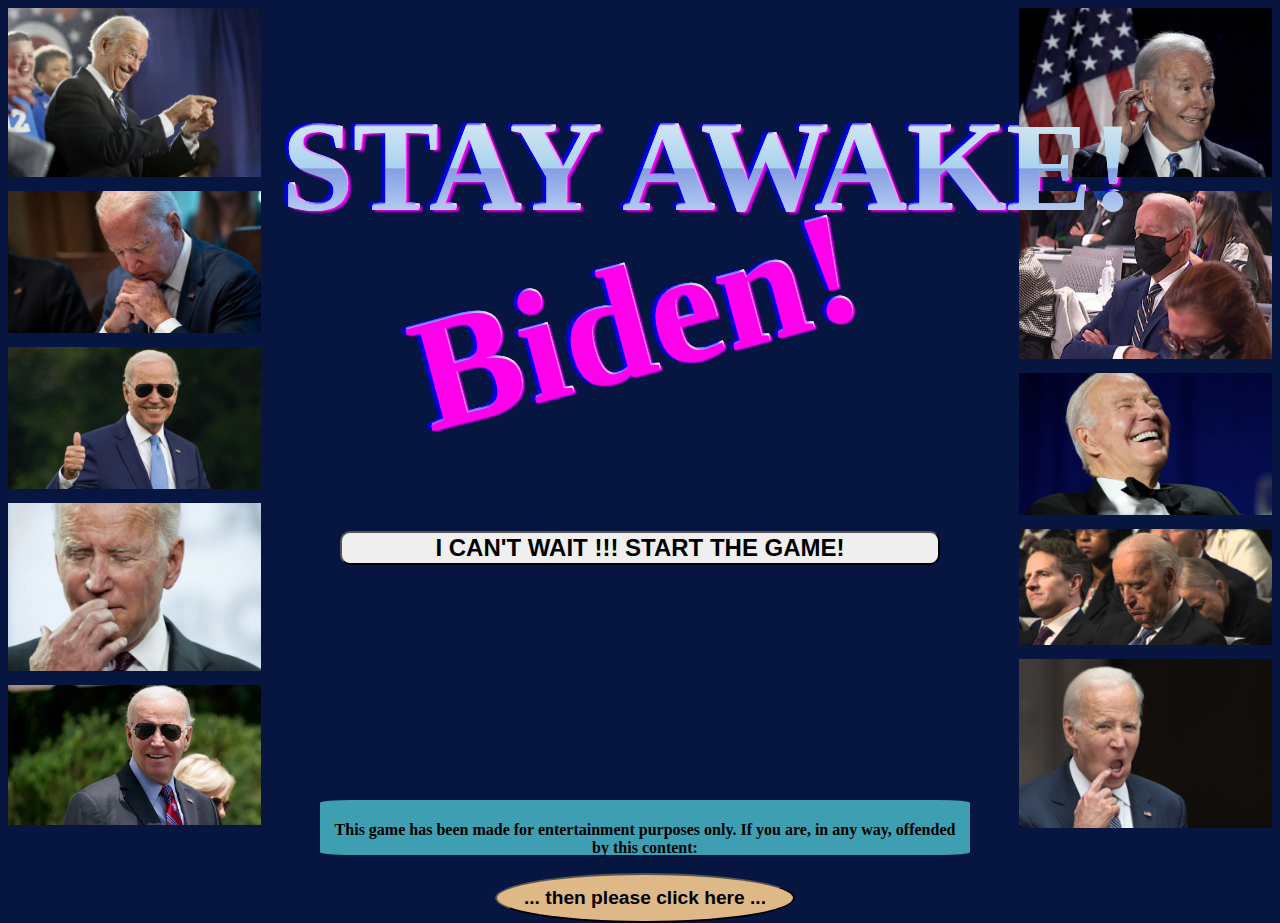
==== index.html @ 8b81fee4 "My second commit" ====
<!DOCTYPE html>
<html lang="en">

<head>
    <meta charset="UTF-8">
    <meta name="viewport" content="width=device-width, initial-scale=1.0">
    <title>testpage biden</title>
    <link rel="stylesheet" href="styles/style.css">
</head>

<body>

    <div class="startScreenContainer">
        <div class="leftColumn">
            <div><img src="img/bidendiv10.jpeg" alt="Joe Biden"></div>
            <div><img src="img/bidendiv11.webp" alt="Joe Biden"></div>
            <div><img src="img/bidendiv12.jpeg" alt="Joe Biden"></div>
            <div><img src="img/bidendiv13.webp" alt="Joe Biden"></div>
            <div><img src="img/bidendiv14.png" alt="Joe Biden"></div>
        </div>

        <div class="centerColumn">
            <div class="wrapper">
                <h1 data-text="Stay Awake!">Stay Awake!</h1>
                <h2 data-text="Biden!">Biden!</h2>
            </div>

            <div class="centerColumn">
                <div class="wrapper">
                    <h1 data-text="Stay Awake!">Stay Awake!</h1>
                    <h2 data-text="Biden!">Biden!</h2>
                </div>

                <div class="button-container">
                    <button class="startBtn">I CAN'T WAIT !!! START THE GAME!</button>
                </div>

                <div class="disclaimer">
                    <p>This game has been made for entertainment purposes only. If you are, in any way, offended by this
                        content:</p>
                    <button id="playMovieBtn">... then please click here ...</button>
                </div>
            </div>

        </div>


        <div class="rightColumn">
            <div><img src="img/bidendiv15.webp" alt="Joe Biden"></div>
            <div><img src="img/bidendiv16.png" alt="Joe Biden"></div>
            <div><img src="img/bidendiv17.webp" alt="Joe Biden"></div>
            <div><img src="img/bidendiv18.png" alt="Joe Biden"></div>
            <div><img src="img/bidendiv19.jpeg" alt="Joe Biden"></div>
        </div>
    </div>
    <audio autoplay="" loop="" src="audio/United States of America National Anthem (Instrumental).mp3"></audio>
    <script src="/testingbiden.js"></script>
</body>

</html>
---- styles/style.css ----
.startScreenContainer {
    display: flex;
    justify-content: space-between;
    align-items: stretch;
    /* Ensures columns stretch to the same height */
    flex-wrap: wrap;
    /* Allows columns to wrap to the next line if necessary */
}

.leftColumn {
    width: 20%;
    display: flex;
    flex-direction: column;
}

.leftColumn img {
    width: 100%;
    margin-bottom: 10px;
}

.centerColumn {
    width: 60%;
}


.rightColumn {
    width: 20%;
    display: flex;
    flex-direction: column;
}

.rightColumn img {
    width: 100%;
    margin-bottom: 10px;
}

body {
    background-color: #061641;
}

h1 {
    background: linear-gradient(to bottom, #ebf1f6 0%, #abd3ee 50%, #859ee2 51%, #d5ebfb 100%);
    /* W3C, IE10+, FF16+, Chrome26+, Opera12+, Safari7+ */
    filter: progid:DXImageTransform.Microsoft.gradient(startColorstr='#ebf1f6', endColorstr='#d5ebfb', GradientType=0);
    /* IE6-9 */
    -webkit-background-clip: text;
    background-clip: text;
    -webkit-text-fill-color: transparent;
    font-size: 8em;
    transition: font-size 1s;
    position: absolute;
    text-transform: uppercase;
    left: 22%;

    &:after {
        background: none;
        content: attr(data-text);
        left: 0;
        position: absolute;
        text-shadow: 1px -1px 0 rgba(255, 255, 255, 0.5),
            3px 1px 3px rgba(255, 0, 255, 0.85),
            -3px -2px 3px rgba(0, 0, 255, 0.85),
            1px -2px 0 rgba(255, 255, 255, 0.8);
        z-index: -3;
    }
}

h2 {
    text-shadow: 1px -1px 0 rgba(255, 255, 255, 0.5),
        2px 1px 2px rgba(255, 0, 255, 0.85),
        -3px -2px 3px rgba(0, 0, 255, 0.85),
        1px -2px 0 rgba(255, 255, 255, 0.8);
    color: rgb(255, 0, 234);
    font-size: 10em;
    transform: rotateZ(-15deg);
    position: absolute;
    align-content: end;
    font-family: 'Courgette', cursive;
    transition: font-size 1s;
    margin-top: 1.5em;
    margin-bottom: 20px;
    padding-left: 150px;
}

.disclaimer {
    background-color: aquamarine;
    text-align: center;
    font-weight: bold;
}

.wrapper {
    display: flex;
    flex-direction: column;
}

.startBtn {
    width: 100%;
    font-size: x-large;
    font-weight: bold;
    border-radius: 10px;

}


.button-container {
    position: absolute;
    left: 25%;
    right: 25%;
    bottom: 35%;
    text-align: center;
    padding: 20px;
    align-items: center;
}

.startBtn:hover {
    background-color: rgb(35, 213, 35);
    color: rgb(201, 68, 20);
}

.disclaimer {
    position: absolute;
    height: 5%;
    left: 25%;
    right: 25%;
    bottom: 5%;
    text-align: center;
    padding: 5px;
    background-color: rgb(63, 159, 178);
    font-weight: bold;
    border-radius: 5%;
    width: 50%;

}

#playMovieBtn {
    font-weight: bold;
    width: 300px;
    height: 50px;
    background-color: burlywood;
    font-size: larger;
    border-radius: 50%;
}
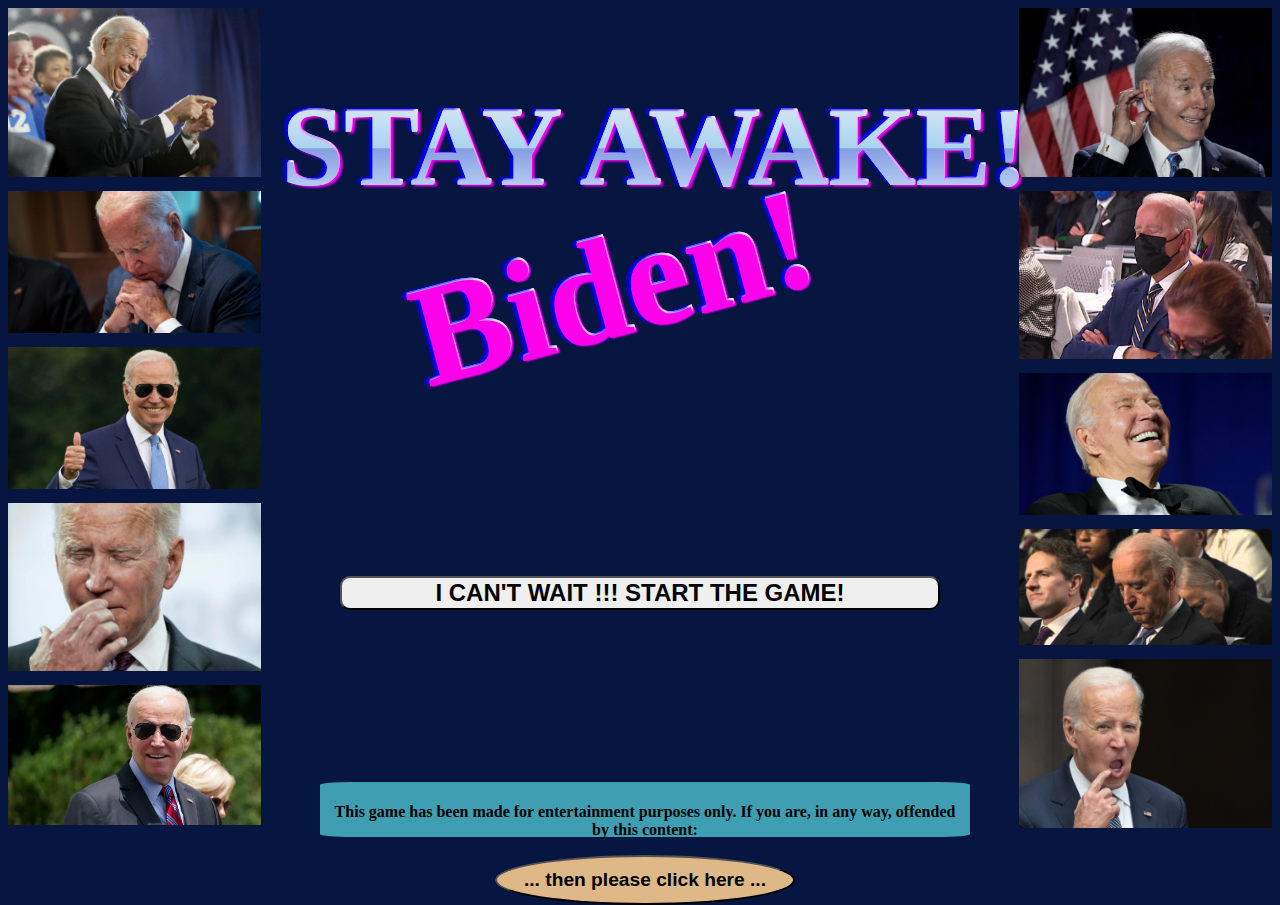
==== commit 6e609937: "before the html merge" ====
--- a/index.html
+++ b/index.html
@@ -53,7 +53,7 @@
             <div><img src="img/bidendiv19.jpeg" alt="Joe Biden"></div>
         </div>
     </div>
-    <audio autoplay="" loop="" src="audio/United States of America National Anthem (Instrumental).mp3"></audio>
+    <audio autoplay="" loop="" src="audio/Jos Game 93BPM.wav"></audio>
     <script src="/testingbiden.js"></script>
 </body>
 
--- a/styles/style.css
+++ b/styles/style.css
@@ -46,7 +46,7 @@
     -webkit-background-clip: text;
     background-clip: text;
     -webkit-text-fill-color: transparent;
-    font-size: 8em;
+    font-size: 7em;
     transition: font-size 1s;
     position: absolute;
     text-transform: uppercase;
@@ -71,7 +71,7 @@
         -3px -2px 3px rgba(0, 0, 255, 0.85),
         1px -2px 0 rgba(255, 255, 255, 0.8);
     color: rgb(255, 0, 234);
-    font-size: 10em;
+    font-size: 9em;
     transform: rotateZ(-15deg);
     position: absolute;
     align-content: end;
@@ -106,7 +106,7 @@
     position: absolute;
     left: 25%;
     right: 25%;
-    bottom: 35%;
+    bottom: 30%;
     text-align: center;
     padding: 20px;
     align-items: center;
@@ -122,7 +122,7 @@
     height: 5%;
     left: 25%;
     right: 25%;
-    bottom: 5%;
+    bottom: 7%;
     text-align: center;
     padding: 5px;
     background-color: rgb(63, 159, 178);
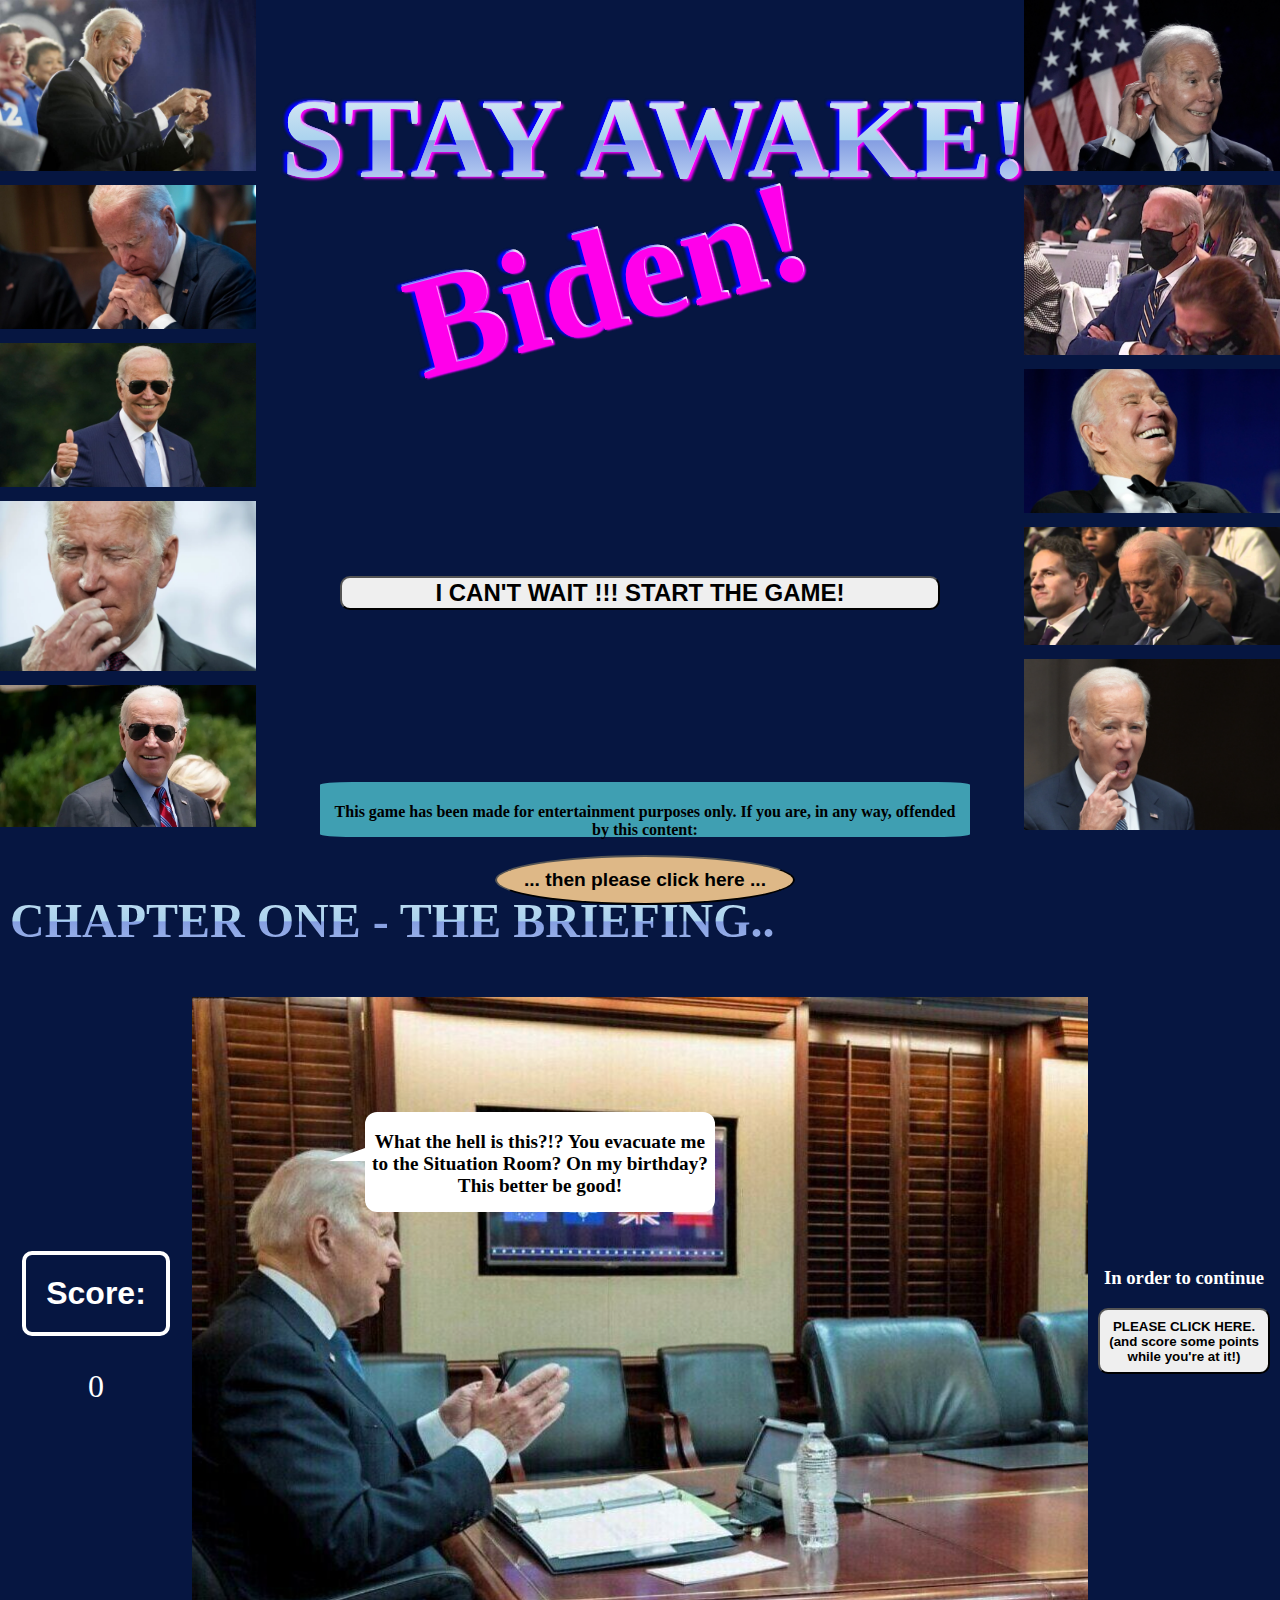
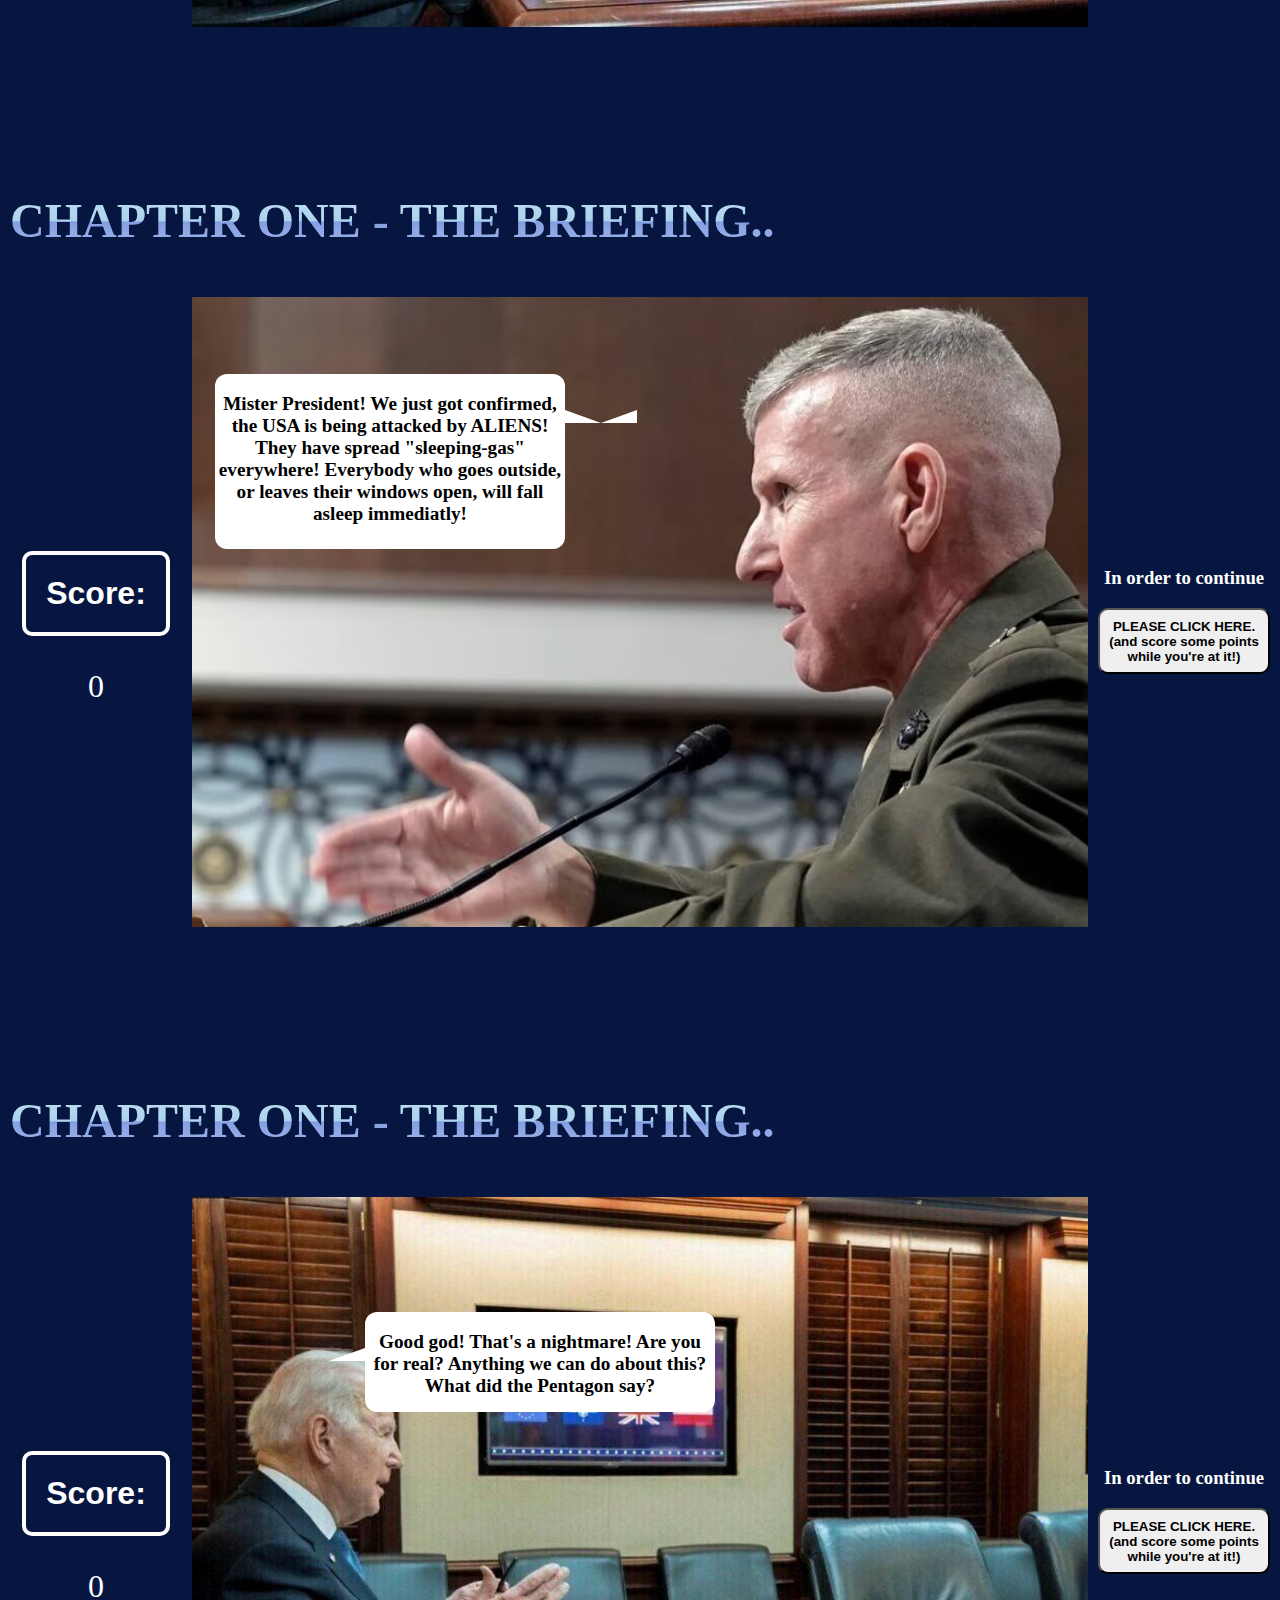
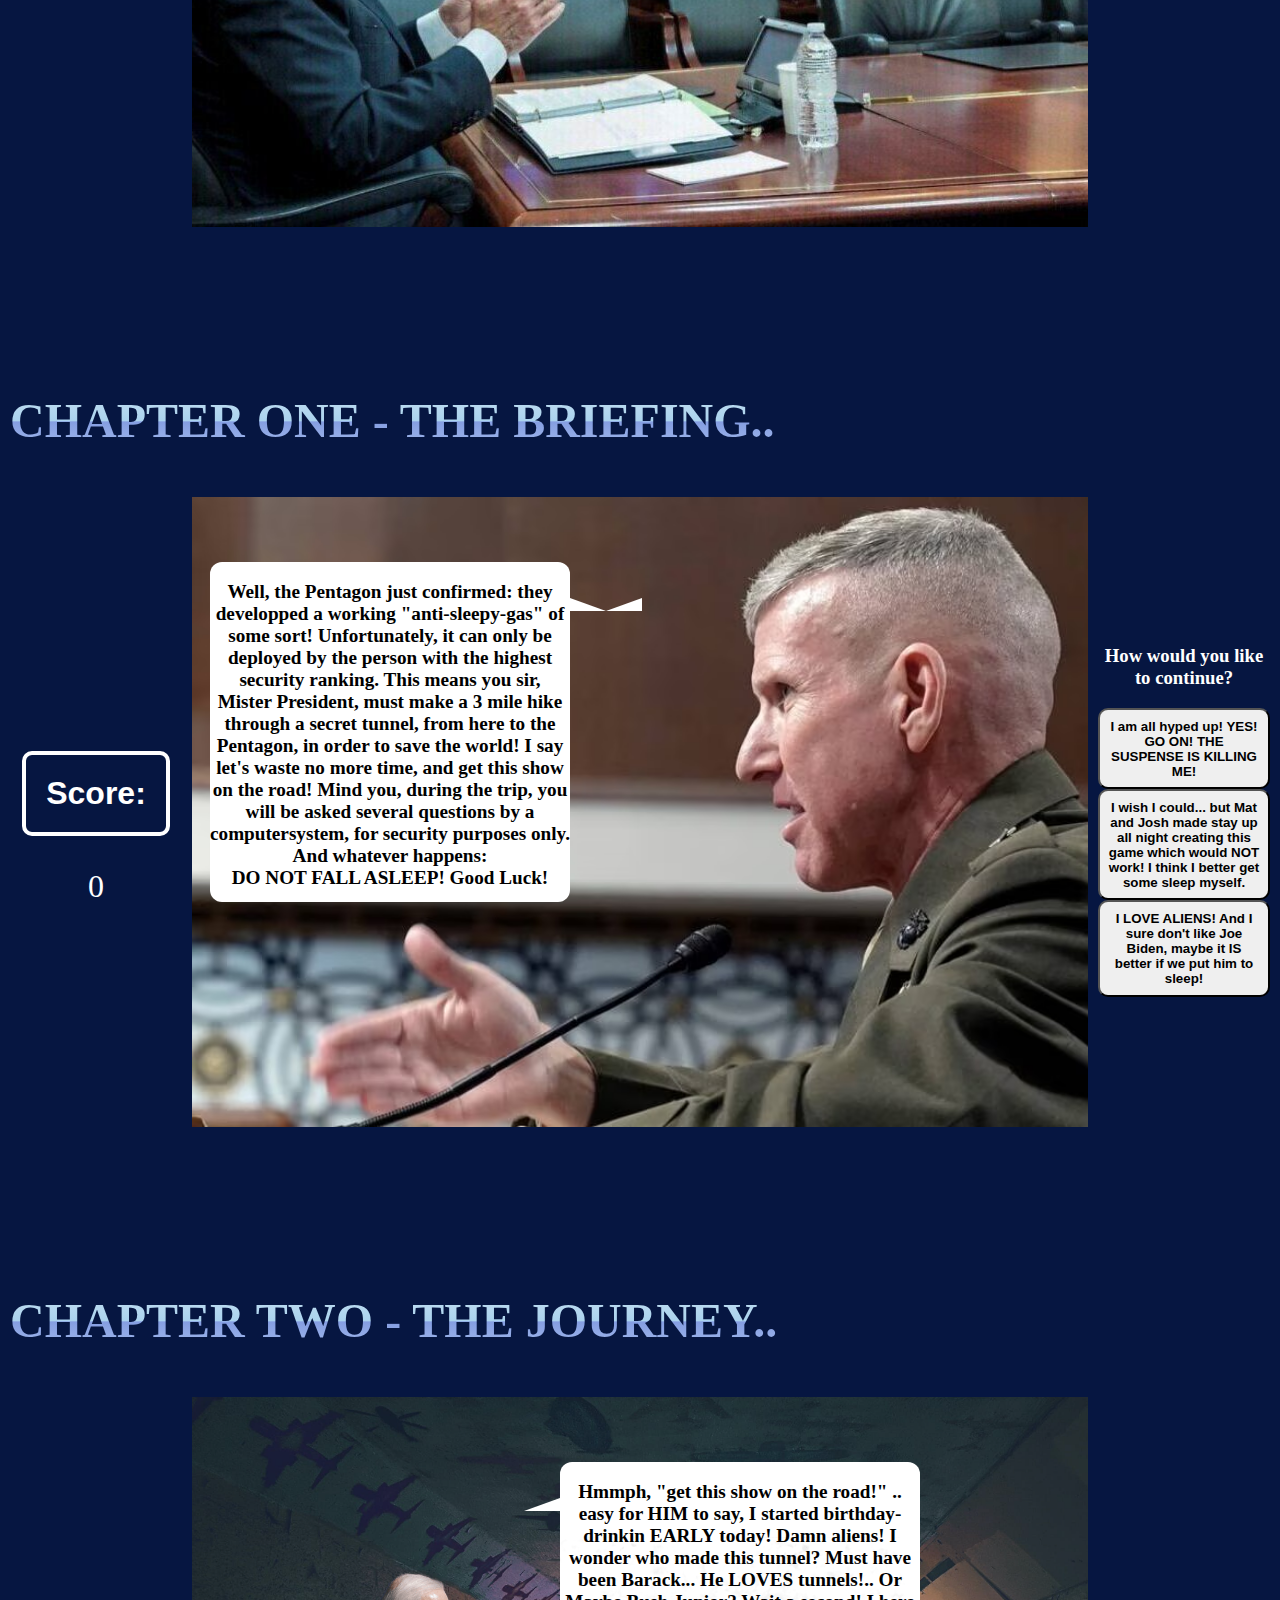
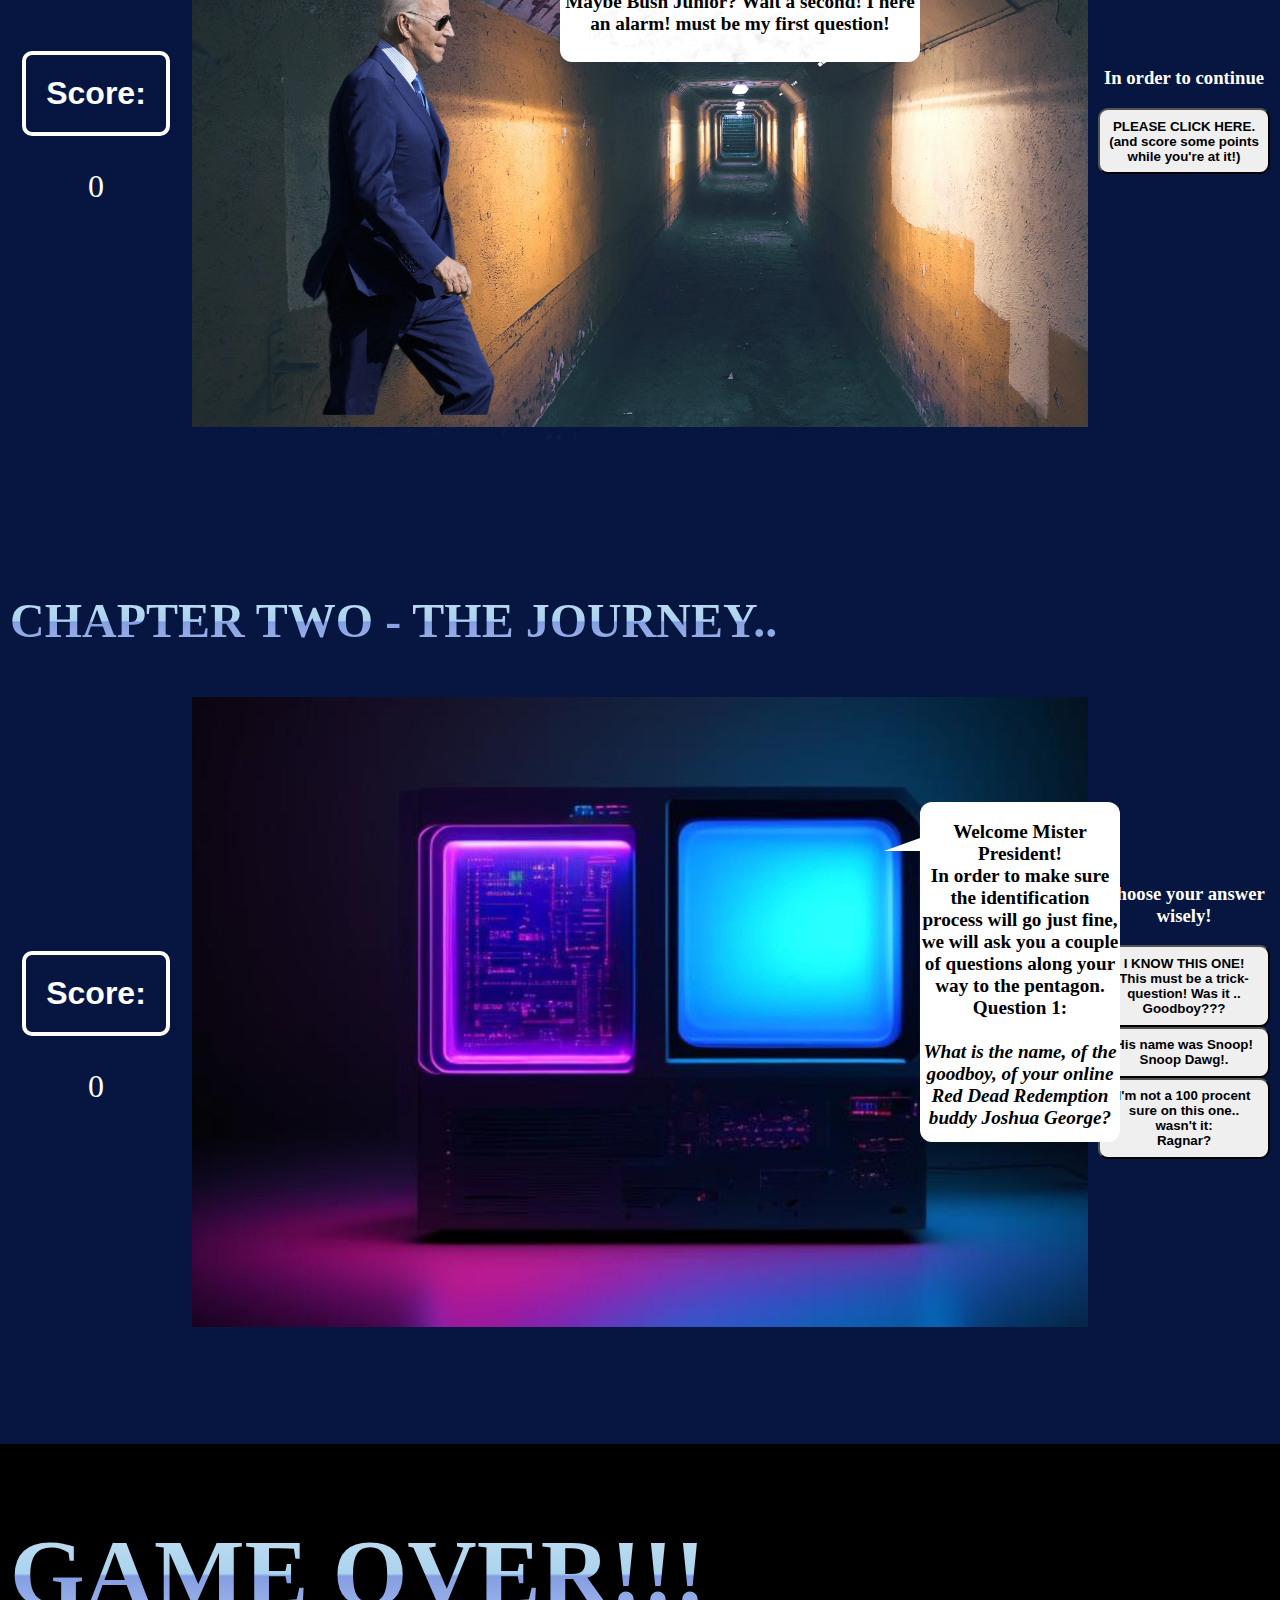
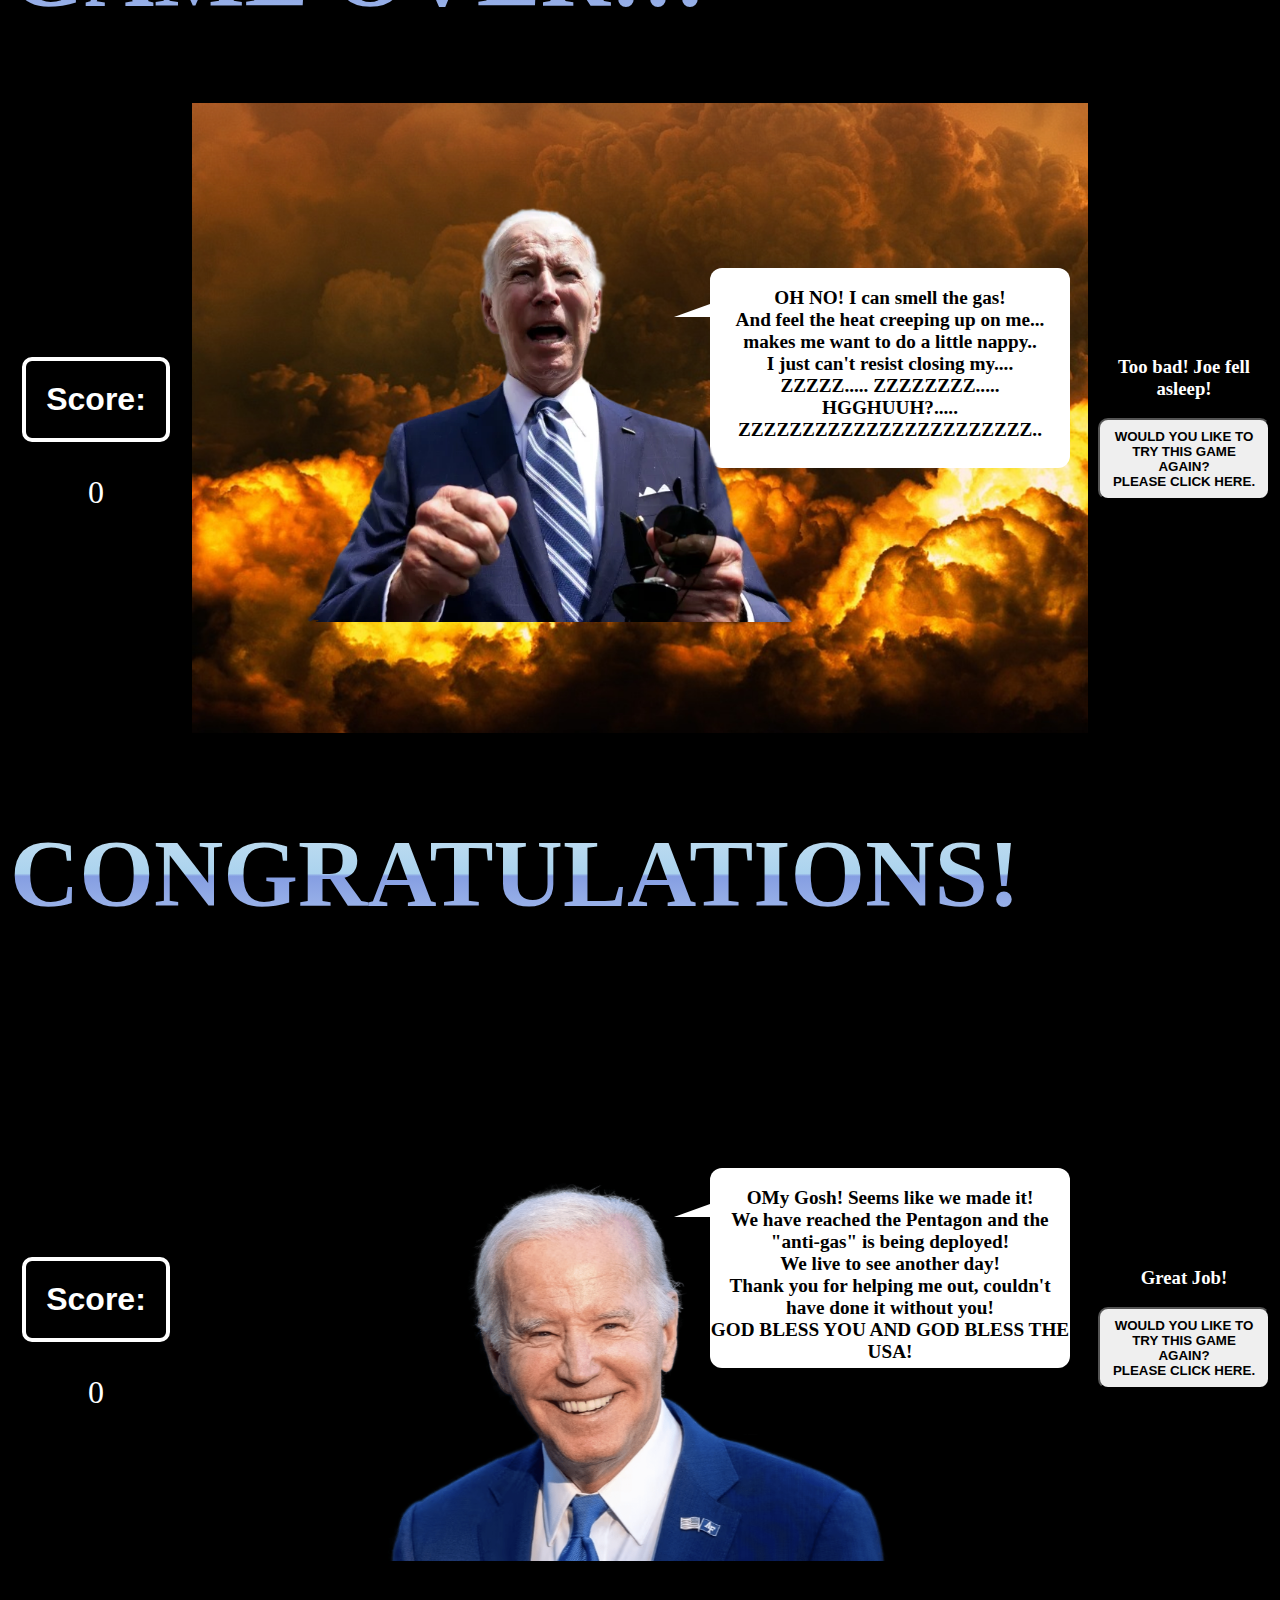
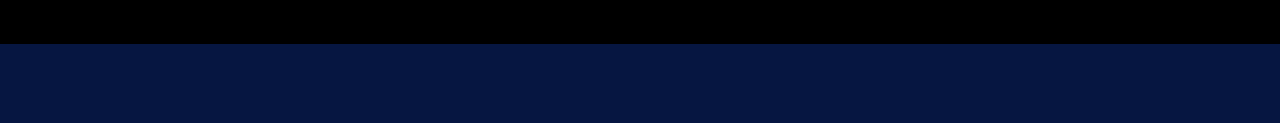
==== commit 3af34b5f: "finished version but no js" ====
--- a/index.html
+++ b/index.html
@@ -4,56 +4,430 @@
 <head>
     <meta charset="UTF-8">
     <meta name="viewport" content="width=device-width, initial-scale=1.0">
-    <title>testpage biden</title>
-    <link rel="stylesheet" href="styles/style.css">
+    <title>Stay Awake Biden!</title>
+    <link rel="stylesheet" href="styles/kut.css">
 </head>
 
 <body>
-
-    <div class="startScreenContainer">
-        <div class="leftColumn">
-            <div><img src="img/bidendiv10.jpeg" alt="Joe Biden"></div>
-            <div><img src="img/bidendiv11.webp" alt="Joe Biden"></div>
-            <div><img src="img/bidendiv12.jpeg" alt="Joe Biden"></div>
-            <div><img src="img/bidendiv13.webp" alt="Joe Biden"></div>
-            <div><img src="img/bidendiv14.png" alt="Joe Biden"></div>
-        </div>
-
-        <div class="centerColumn">
-            <div class="wrapper">
-                <h1 data-text="Stay Awake!">Stay Awake!</h1>
-                <h2 data-text="Biden!">Biden!</h2>
-            </div>
-
-            <div class="centerColumn">
-                <div class="wrapper">
-                    <h1 data-text="Stay Awake!">Stay Awake!</h1>
-                    <h2 data-text="Biden!">Biden!</h2>
-                </div>
-
-                <div class="button-container">
-                    <button class="startBtn">I CAN'T WAIT !!! START THE GAME!</button>
-                </div>
-
-                <div class="disclaimer">
-                    <p>This game has been made for entertainment purposes only. If you are, in any way, offended by this
-                        content:</p>
-                    <button id="playMovieBtn">... then please click here ...</button>
-                </div>
-            </div>
-
-        </div>
-
-
-        <div class="rightColumn">
-            <div><img src="img/bidendiv15.webp" alt="Joe Biden"></div>
-            <div><img src="img/bidendiv16.png" alt="Joe Biden"></div>
-            <div><img src="img/bidendiv17.webp" alt="Joe Biden"></div>
-            <div><img src="img/bidendiv18.png" alt="Joe Biden"></div>
-            <div><img src="img/bidendiv19.jpeg" alt="Joe Biden"></div>
-        </div>
-    </div>
-    <audio autoplay="" loop="" src="audio/Jos Game 93BPM.wav"></audio>
+    <main>
+        <!-- this is the startscreen of the game -->
+        <div id="startScreenGameBeginning">
+            <div class="startScreenContainer">
+                <div class="leftColumn">
+                    <div><img src="img/bidendiv10.jpeg" alt="Joe Biden"></div>
+                    <div><img src="img/bidendiv11.webp" alt="Joe Biden"></div>
+                    <div><img src="img/bidendiv12.jpeg" alt="Joe Biden"></div>
+                    <div><img src="img/bidendiv13.webp" alt="Joe Biden"></div>
+                    <div><img src="img/bidendiv14.png" alt="Joe Biden"></div>
+                </div>
+
+                <div class="centerColumn">
+                    <div class="wrapper">
+                        <h1 data-text="Stay Awake!">Stay Awake!</h1>
+                        <h2 data-text="Biden!">Biden!</h2>
+                    </div>
+
+                    <div class="centerColumn">
+                        <div class="wrapper">
+                            <h1 data-text="Stay Awake!">Stay Awake!</h1>
+                            <h2 data-text="Biden!">Biden!</h2>
+                        </div>
+
+                        <div class="button-container">
+                            <button id="superStartButton" class="startBtn">I CAN'T WAIT !!! START THE GAME!</button>
+                        </div>
+
+                        <div class="disclaimer">
+                            <p>This game has been made for entertainment purposes only. If you are, in any way, offended
+                                by
+                                this
+                                content:</p>
+                            <button id="playMovieBtn">... then please click here ...</button>
+                        </div>
+                    </div>
+
+                </div>
+
+
+                <div class="rightColumn">
+                    <div><img src="img/bidendiv15.webp" alt="Joe Biden"></div>
+                    <div><img src="img/bidendiv16.png" alt="Joe Biden"></div>
+                    <div><img src="img/bidendiv17.webp" alt="Joe Biden"></div>
+                    <div><img src="img/bidendiv18.png" alt="Joe Biden"></div>
+                    <div><img src="img/bidendiv19.jpeg" alt="Joe Biden"></div>
+                </div>
+            </div>
+        </div>
+
+        <!-- where chapter 1 screen 1 starts -->
+
+        <div id="chapterOneScreenOne">
+            <div class="secondScreenContainer">
+                <div class="box chapterOneBox">
+                    <h1>
+                        Chapter One - The Briefing..
+                    </h1>
+                </div>
+                <div class="middleContainer">
+                    <div class="box midLeftCol">
+                        <div class="leftScoreSide">
+                            <h3>Score:</h3>
+                            <label id="scoreKeeper">0</label>
+                        </div>
+                    </div>
+                    <div class="box centreCentreBox">
+                        <div class="speechBubble">
+                            <p class="textInSpeechBubble">What the hell is this?!? You evacuate me to the Situation
+                                Room? On
+                                my
+                                birthday? This better be good!
+                            </p>
+                            <!-- this is where the speechbubble is supposed to go -->
+                        </div>
+                    </div>
+                    <div class="box midRightCol">
+                        <div class="threeOptions">
+                            <h3>In order to continue</h3>
+
+                            <button id="contButton" class="optionButtons">PLEASE CLICK HERE. <br> (and score some points
+                                while
+                                you're at it!)</button>
+
+                        </div>
+                    </div>
+                </div>
+                <div class="box bottomBox"></div>
+            </div>
+        </div>
+
+        <!-- where chapter 1 screen 2 starts -->
+
+        <div id="chapterOneScreenTwo">
+            <div class="secondScreenContainer">
+                <div class="box chapterOneBox">
+                    <h1>
+                        Chapter One - The Briefing..
+                    </h1>
+                </div>
+                <div class="middleContainer">
+                    <div class="box midLeftCol">
+                        <div class="leftScoreSide">
+                            <h3>Score:</h3>
+                            <label id="scoreKeeper">0</label>
+                        </div>
+                    </div>
+                    <div class="box centreCentreBox">
+                        <div class="speechBubble">
+                            <p class="textInSpeechBubble">Mister President! We just got confirmed,
+                                the USA is being attacked by ALIENS! They have spread "sleeping-gas" everywhere!
+                                Everybody who goes outside, or leaves their windows open, will fall asleep immediatly!
+                            </p>
+                            <!-- this is where the speechbubble is supposed to go -->
+                        </div>
+                    </div>
+                    <div class="box midRightCol">
+                        <div class="threeOptions">
+                            <h3>In order to continue</h3>
+
+                            <button id="contButton" class="optionButtons">PLEASE CLICK HERE. <br> (and score some points
+                                while
+                                you're at it!)</button>
+
+                        </div>
+                    </div>
+                </div>
+                <div class="box bottomBox"></div>
+            </div>
+        </div>
+
+        <!-- where chapter 1 screen 3 starts -->
+
+        <div id="chapterOneScreenThree">
+            <div class="secondScreenContainer">
+                <div class="box chapterOneBox">
+                    <h1>
+                        Chapter One - The Briefing..
+                    </h1>
+                </div>
+                <div class="middleContainer">
+                    <div class="box midLeftCol">
+                        <div class="leftScoreSide">
+                            <h3>Score:</h3>
+                            <label id="scoreKeeper">0</label>
+                        </div>
+                    </div>
+                    <div class="box centreCentreBox">
+                        <div class="speechBubble">
+                            <p class="textInSpeechBubble">Good god! That's a nightmare! Are you for real?
+                                Anything we can do about this? What did the Pentagon say?
+                            </p>
+                            <!-- this is where the speechbubble is supposed to go -->
+                        </div>
+                    </div>
+                    <div class="box midRightCol">
+                        <div class="threeOptions">
+                            <h3>In order to continue</h3>
+
+                            <button id="contButton" class="optionButtons">PLEASE CLICK HERE. <br> (and score some points
+                                while
+                                you're at it!)</button>
+
+                        </div>
+                    </div>
+                </div>
+                <div class="box bottomBox"></div>
+            </div>
+        </div>
+
+        <!-- where chapter 1 screen 4 starts -->
+
+        <div id="chapterOneScreenFour">
+            <div class="secondScreenContainer">
+                <div class="box chapterOneBox">
+                    <h1>
+                        Chapter One - The Briefing..
+                    </h1>
+                </div>
+                <div class="middleContainer">
+                    <div class="box midLeftCol">
+                        <div class="leftScoreSide">
+                            <h3>Score:</h3>
+                            <label id="scoreKeeper">0</label>
+                        </div>
+                    </div>
+                    <div class="box centreCentreBox">
+                        <div class="speechBubble">
+                            <p class="textInSpeechBubble">Well, the Pentagon just confirmed: they developped a working
+                                "anti-sleepy-gas" of some sort!
+                                Unfortunately, it can only be deployed by the person with the highest security ranking.
+                                This means you sir, Mister President, must make a 3 mile hike through a secret tunnel,
+                                from
+                                here to
+                                the Pentagon, in order to save the world! I say let's waste no more time, and get this
+                                show
+                                on the
+                                road! Mind you, during the trip, you will be asked several questions by a
+                                computersystem,
+                                for
+                                security purposes only. And whatever happens: <br>DO NOT FALL ASLEEP! Good Luck!
+                            </p>
+                            <!-- this is where the speechbubble is supposed to go -->
+                        </div>
+                    </div>
+                    <div class="box midRightCol">
+                        <div class="threeOptions">
+                            <h3>How would you like to continue?</h3>
+                            <button id="continue" class="optionButtons">I am all hyped up! YES! GO ON! THE SUSPENSE IS
+                                KILLING
+                                ME!</button>
+                            <button id="firstNo" class="optionButtons">I wish I could... but Mat and Josh made stay up
+                                all night
+                                creating this game which
+                                would NOT work! I think I better get some sleep myself.</button>
+                            <button id="secondNo" class="optionButtons">I LOVE ALIENS! And I sure don't like Joe Biden,
+                                maybe it IS
+                                better if we put him
+                                to sleep!</button>
+                        </div>
+                    </div>
+                </div>
+                <div class="box bottomBox"></div>
+            </div>
+        </div>
+
+        <!-- where chapter 2 screen 1 starts -->
+
+
+        <div id="chapterTwoScreen1">
+            <div class="secondScreenContainer">
+                <div class="box chapterOneBox">
+                    <h1>
+                        Chapter Two - The Journey..
+                    </h1>
+                </div>
+                <div class="middleContainer">
+                    <div class="box midLeftCol">
+                        <div class="leftScoreSide">
+                            <h3>Score:</h3>
+                            <label id="scoreKeeper">0</label>
+                        </div>
+                    </div>
+                    <div class="box centreCentreBox">
+                        <div class="speechBubble">
+                            <p class="textInSpeechBubble">Hmmph, "get this show on the road!" .. easy for HIM to say, I
+                                started
+                                birthday-drinkin EARLY today! Damn aliens!
+                                I wonder who made this tunnel? Must have been Barack... He LOVES tunnels!.. Or Maybe
+                                Bush Junior?
+                                Wait a second! I here an alarm! must be my first question!
+                            </p>
+                            <!-- this is where the speechbubble is supposed to go -->
+                        </div>
+                    </div>
+                    <div class="box midRightCol">
+                        <div class="threeOptions">
+                            <h3>In order to continue</h3>
+
+                            <button id="contButton" class="optionButtons">PLEASE CLICK HERE. <br> (and score some points
+                                while
+                                you're at it!)</button>
+
+                        </div>
+                    </div>
+                </div>
+                <div class="box bottomBox"></div>
+            </div>
+        </div>
+
+
+        <!-- where chapter 2 screen 2 starts -->
+
+
+        <div id="chapterTwoScreen2">
+            <div class="secondScreenContainer">
+                <div class="box chapterOneBox">
+                    <h1>
+                        Chapter Two - The Journey..
+                    </h1>
+                </div>
+                <div class="middleContainer">
+                    <div class="box midLeftCol">
+                        <div class="leftScoreSide">
+                            <h3>Score:</h3>
+                            <label id="scoreKeeper">0</label>
+                        </div>
+                    </div>
+                    <div class="box centreCentreBox">
+                        <div class="speechBubble">
+                            <p class="textInSpeechBubble">Welcome Mister President!<br>
+                                In order to make sure the identification process will go just fine, we will ask you a
+                                couple of
+                                questions
+                                along your way to the pentagon.
+                                Question 1: <br><br>
+                                <i>What is the name, of the goodboy, of your online Red Dead Redemption buddy Joshua
+                                    George?</i>
+                            </p>
+                            <!-- this is where the speechbubble is supposed to go -->
+                        </div>
+                    </div>
+                    <div class="box midRightCol">
+                        <div class="threeOptions">
+                            <h3>Choose your answer wisely!</h3>
+                            <button id="firstNo" class="optionButtons">I KNOW THIS ONE! This must be a trick-question!
+                                Was it ..
+                                Goodboy???</button>
+                            <button id="secondNo" class="optionButtons">His name was Snoop! Snoop Dawg!.</button>
+                            <button id="continue" class="optionButtons">I'm not a 100 procent sure on this one.. wasn't
+                                it:<br>
+                                Ragnar?</button>
+
+                        </div>
+                    </div>
+                </div>
+                <div class="box bottomBox"></div>
+            </div>
+        </div>
+
+
+        <!-- where The Final Chapter DEATH SCREEN starts -->
+
+
+        <div id="gameOverScreen">
+            <div class="secondScreenContainer">
+                <div class="box chapterOneBox">
+                    <h1>
+                        GAME OVER!!! </h1>
+                </div>
+                <div class="middleContainer">
+                    <div class="box midLeftCol">
+                        <div class="leftScoreSide">
+                            <h3>Score:</h3>
+                            <label id="scoreKeeper">0</label>
+                        </div>
+                    </div>
+                    <div class="box centreCentreBox">
+                        <div class="speechBubble">
+                            <p class="textInSpeechBubble">OH NO! I can smell the gas! <br>
+                                And feel the heat creeping up on me... makes
+                                me want to do a little nappy..<br> I just can't resist closing my.... <br>
+                                ZZZZZ..... ZZZZZZZZ.....<br> HGGHUUH?..... <br>
+                                ZZZZZZZZZZZZZZZZZZZZZZZ..
+                            </p>
+                            <!-- this is where the speechbubble is supposed to go -->
+                        </div>
+                    </div>
+                    <div class="box midRightCol">
+                        <div class="threeOptions">
+                            <h3>Too bad! Joe fell asleep!</h3>
+
+                            <button id="contButton" class="optionButtons"> WOULD YOU LIKE TO TRY THIS GAME AGAIN?<br>
+                                PLEASE CLICK
+                                HERE.
+                            </button>
+                        </div>
+                    </div>
+                </div>
+                <div class="box bottomBox"></div>
+            </div>
+        </div>
+
+
+
+        <!-- where The Final Chapter CONGRATULATIONS SCREEN starts -->
+
+
+        <div id="congratulationsScreen">
+            <div class="secondScreenContainer">
+                <div class="box chapterOneBox">
+                    <h1>
+                        congratulations!
+                    </h1>
+                </div>
+                <div class="middleContainer">
+                    <div class="box midLeftCol">
+                        <div class="leftScoreSide">
+                            <h3>Score:</h3>
+                            <label id="scoreKeeper">0</label>
+                        </div>
+                    </div>
+                    <div class="box centreCentreBox">
+                        <div class="speechBubble">
+                            <p class="textInSpeechBubble">OMy Gosh! Seems like we made it! <br> We have reached the
+                                Pentagon and the
+                                "anti-gas" is being deployed! <br>We live to see another day! <br>
+                                Thank you for helping me out, couldn't have done it without you! <BR>GOD BLESS YOU AND
+                                GOD BLESS THE
+                                USA!
+                            </p>
+                            <!-- this is where the speechbubble is supposed to go -->
+                        </div>
+                    </div>
+                    <div class="box midRightCol">
+                        <div class="threeOptions">
+                            <h3>Great Job!</h3>
+
+                            <button id="contButton" class="optionButtons"> WOULD YOU LIKE TO TRY THIS GAME AGAIN?<br>
+                                PLEASE CLICK
+                                HERE.
+                            </button>
+                        </div>
+                    </div>
+                </div>
+                <div class="box bottomBox"></div>
+            </div>
+        </div>
+
+
+    </main>
+
+    <!-- the audiofiles and videofiles do not work, must be implemented by javascript -->
+
+    <!-- <video id="fullscreenVideo" controls style="display:none;">
+        <source src="/video/ray_liotta_laughing_trimmed.mp4" type="video/mp4">
+        Your browser does not support the video tag.
+    </video>
+    <audio autoplay="" loop="" src="audio/Jos Game 93BPM.wav"></audio> -->
     <script src="/testingbiden.js"></script>
 </body>
 
--- a/styles/kut.css
+++ b/styles/kut.css
@@ -0,0 +1,1406 @@
+/* Set the height of the entire page to 100% */
+html,
+body {
+    height: 100%;
+    margin: 0;
+}
+
+body {
+    background-color: #061641;
+}
+
+.leftColumn {
+    width: 20%;
+    display: flex;
+    flex-direction: column;
+}
+
+.leftColumn img {
+    width: 100%;
+    margin-bottom: 10px;
+}
+
+.centerColumn {
+    width: 60%;
+}
+
+
+.rightColumn {
+    width: 20%;
+    display: flex;
+    flex-direction: column;
+}
+
+.rightColumn img {
+    width: 100%;
+    margin-bottom: 10px;
+}
+
+#startScreenGameBeginning {
+    display: flex;
+    /* this one switches it on and off */
+}
+
+#startScreenGameBeginning .startScreenContainer {
+    display: flex;
+    justify-content: space-between;
+    align-items: stretch;
+    /* Ensures columns stretch to the same height */
+    flex-wrap: wrap;
+    /* Allows columns to wrap to the next line if necessary */
+}
+
+
+
+#startScreenGameBeginning h1 {
+    background: linear-gradient(to bottom, #ebf1f6 0%, #abd3ee 50%, #859ee2 51%, #d5ebfb 100%);
+    /* W3C, IE10+, FF16+, Chrome26+, Opera12+, Safari7+ */
+    filter: progid:DXImageTransform.Microsoft.gradient(startColorstr='#ebf1f6', endColorstr='#d5ebfb', GradientType=0);
+    /* IE6-9 */
+    -webkit-background-clip: text;
+    background-clip: text;
+    -webkit-text-fill-color: transparent;
+    font-size: 7em;
+    transition: font-size 1s;
+    position: absolute;
+    text-transform: uppercase;
+    left: 22%;
+
+    &:after {
+        background: none;
+        content: attr(data-text);
+        left: 0;
+        position: absolute;
+        text-shadow: 1px -1px 0 rgba(255, 255, 255, 0.5),
+            3px 1px 3px rgba(255, 0, 255, 0.85),
+            -3px -2px 3px rgba(0, 0, 255, 0.85),
+            1px -2px 0 rgba(255, 255, 255, 0.8);
+        z-index: -3;
+    }
+}
+
+#startScreenGameBeginning h2 {
+    text-shadow: 1px -1px 0 rgba(255, 255, 255, 0.5),
+        2px 1px 2px rgba(255, 0, 255, 0.85),
+        -3px -2px 3px rgba(0, 0, 255, 0.85),
+        1px -2px 0 rgba(255, 255, 255, 0.8);
+    color: rgb(255, 0, 234);
+    font-size: 9em;
+    transform: rotateZ(-15deg);
+    position: absolute;
+    align-content: end;
+    font-family: 'Courgette', cursive;
+    transition: font-size 1s;
+    margin-top: 1.5em;
+    margin-bottom: 20px;
+    padding-left: 150px;
+}
+
+#startScreenGameBeginning .disclaimer {
+    background-color: aquamarine;
+    text-align: center;
+    font-weight: bold;
+}
+
+#startScreenGameBeginning .wrapper {
+    display: flex;
+    flex-direction: column;
+}
+
+#startScreenGameBeginning .startBtn {
+    width: 100%;
+    font-size: x-large;
+    font-weight: bold;
+    border-radius: 10px;
+
+}
+
+
+#startScreenGameBeginning .button-container {
+    position: absolute;
+    left: 25%;
+    right: 25%;
+    bottom: 30%;
+    text-align: center;
+    padding: 20px;
+    align-items: center;
+}
+
+#startScreenGameBeginning .startBtn:hover {
+    background-color: rgb(35, 213, 35);
+    color: rgb(201, 68, 20);
+}
+
+#startScreenGameBeginning .disclaimer {
+    position: absolute;
+    height: 5%;
+    left: 25%;
+    right: 25%;
+    bottom: 7%;
+    text-align: center;
+    padding: 5px;
+    background-color: rgb(63, 159, 178);
+    font-weight: bold;
+    border-radius: 5%;
+    width: 50%;
+
+}
+
+#playMovieBtn {
+    font-weight: bold;
+    width: 300px;
+    height: 50px;
+    background-color: burlywood;
+    font-size: larger;
+    border-radius: 50%;
+}
+
+/* ========== THIS IS THE PART WHERE I START IMPLEMENTING ALL THE OTHER PAGES ID'S */
+
+#chapterOneScreenOne {
+    display: flex;
+    /* this one switches it on and off */
+    height: 100vh;
+
+}
+
+#chapterOneScreenOne .secondScreenContainer {
+    display: flex;
+    justify-content: space-between;
+    align-items: stretch;
+    /* Ensures columns stretch to the same height */
+    flex-wrap: wrap;
+    /* Allows columns to wrap to the next line if necessary */
+
+}
+
+.box {
+
+
+    box-sizing: border-box;
+    display: flex;
+    justify-content: center;
+    align-items: center;
+    color: white;
+    padding: 10px;
+    /* Add padding for spacing */
+}
+
+
+
+/* Top box with 20% height and full width */
+#chapterOneScreenOne .chapterOneBox {
+
+    background: linear-gradient(to bottom, #ebf1f6 0%, #abd3ee 50%, #859ee2 51%, #d5ebfb 100%);
+    /* W3C, IE10+, FF16+, Chrome26+, Opera12+, Safari7+ */
+    filter: progid:DXImageTransform.Microsoft.gradient(startColorstr='#ebf1f6', endColorstr='#d5ebfb', GradientType=0);
+    /* IE6-9 */
+    -webkit-background-clip: text;
+    background-clip: text;
+    -webkit-text-fill-color: transparent;
+    font-size: 1.5em;
+    transition: font-size 1s;
+    text-transform: uppercase;
+    left: 22%;
+
+
+}
+
+/* Bottom box with 10% height and full width */
+#chapterOneScreenOne .bottomBox {
+    width: 100%;
+    height: 10%;
+}
+
+/* Container for the middle boxes */
+#chapterOneScreenOne .middleContainer {
+    width: 100%;
+    height: 70%;
+    /* Takes up the remaining height */
+    display: flex;
+}
+
+/* Left column with 15% width and full height of middle container */
+#chapterOneScreenOne .midLeftCol {
+    width: 15%;
+    height: 100%;
+}
+
+/* Center column with 70% width and full height of middle container */
+#chapterOneScreenOne .centreCentreBox {
+    width: 70%;
+    height: 100%;
+    background-image: url(/img/bidenSituationMir.png);
+    background-size: cover;
+}
+
+/* Right column with 15% width and full height of middle container */
+#chapterOneScreenOne .midRightCol {
+    width: 15%;
+    height: 100%;
+}
+
+#chapterOneScreenOne .threeOptions h3 {
+
+    text-align: center;
+
+}
+
+#chapterOneScreenOne .optionButtons {
+    padding: 5%;
+    border-radius: 10px;
+    font-weight: bold;
+}
+
+#chapterOneScreenOne .optionButtons:hover {
+    background-color: rgb(74, 209, 74);
+    color: rgb(105, 10, 0);
+}
+
+#chapterOneScreenOne .leftScoreSide h3 {
+    font-family: 'Gill Sans', 'Gill Sans MT', Calibri, 'Trebuchet MS', sans-serif;
+    font-size: xx-large;
+    border: 4px solid white;
+    border-radius: 10px;
+    padding: 20px
+}
+
+#scoreKeeper {
+    display: flex;
+    justify-content: center;
+    color: white;
+    font-size: xx-large;
+}
+
+#chapterOneScreenOne .speechBubble {
+    top: -150px;
+    left: -100px;
+    width: 350px;
+    height: 100px;
+    background: white;
+    position: relative;
+    -moz-border-radius: 12px;
+    -webkit-border-radius: 12px;
+    border-radius: 12px;
+    color: black;
+}
+
+#chapterOneScreenOne .speechBubble:before {
+    content: '';
+    position: absolute;
+    right: 100%;
+    top: 36px;
+    width: 0;
+    height: 0;
+    border-top: 13px solid transparent;
+    border-right: 36px solid white;
+}
+
+#chapterOneScreenOne .textInSpeechBubble {
+    text-align: center;
+    font-size: larger;
+    font-weight: bolder;
+}
+
+/* ============================== NEXT PAGE chapterOneScreenTwo=============================== */
+
+
+#chapterOneScreenTwo {
+    display: flex;
+    /* this one switches it on and off */
+    height: 100vh;
+
+}
+
+#chapterOneScreenTwo .secondScreenContainer {
+    display: flex;
+    justify-content: space-between;
+    align-items: stretch;
+    /* Ensures columns stretch to the same height */
+    flex-wrap: wrap;
+    /* Allows columns to wrap to the next line if necessary */
+
+}
+
+.box {
+
+
+    box-sizing: border-box;
+    display: flex;
+    justify-content: center;
+    align-items: center;
+    color: white;
+    padding: 10px;
+    /* Add padding for spacing */
+}
+
+
+
+/* Top box with 20% height and full width */
+#chapterOneScreenTwo .chapterOneBox {
+
+    background: linear-gradient(to bottom, #ebf1f6 0%, #abd3ee 50%, #859ee2 51%, #d5ebfb 100%);
+    /* W3C, IE10+, FF16+, Chrome26+, Opera12+, Safari7+ */
+    filter: progid:DXImageTransform.Microsoft.gradient(startColorstr='#ebf1f6', endColorstr='#d5ebfb', GradientType=0);
+    /* IE6-9 */
+    -webkit-background-clip: text;
+    background-clip: text;
+    -webkit-text-fill-color: transparent;
+    font-size: 1.5em;
+    transition: font-size 1s;
+    text-transform: uppercase;
+    left: 22%;
+
+
+}
+
+/* Bottom box with 10% height and full width */
+#chapterOneScreenTwo .bottomBox {
+    width: 100%;
+    height: 10%;
+}
+
+/* Container for the middle boxes */
+#chapterOneScreenTwo .middleContainer {
+    width: 100%;
+    height: 70%;
+    /* Takes up the remaining height */
+    display: flex;
+}
+
+/* Left column with 15% width and full height of middle container */
+#chapterOneScreenTwo .midLeftCol {
+    width: 15%;
+    height: 100%;
+}
+
+/* Center column with 70% width and full height of middle container */
+#chapterOneScreenTwo .centreCentreBox {
+    width: 70%;
+    height: 100%;
+    background-image: url(/img/ericsmith.avif);
+    background-size: cover;
+}
+
+/* Right column with 15% width and full height of middle container */
+#chapterOneScreenTwo .midRightCol {
+    width: 15%;
+    height: 100%;
+}
+
+#chapterOneScreenTwo .threeOptions h3 {
+
+    text-align: center;
+
+}
+
+#chapterOneScreenTwo .optionButtons {
+    padding: 5%;
+    border-radius: 10px;
+    font-weight: bold;
+}
+
+#chapterOneScreenTwo .optionButtons:hover {
+    background-color: rgb(74, 209, 74);
+    color: rgb(105, 10, 0);
+}
+
+#chapterOneScreenTwo .leftScoreSide h3 {
+    font-family: 'Gill Sans', 'Gill Sans MT', Calibri, 'Trebuchet MS', sans-serif;
+    font-size: xx-large;
+    border: 4px solid white;
+    border-radius: 10px;
+    padding: 20px
+}
+
+#scoreKeeper {
+    display: flex;
+    justify-content: center;
+    color: white;
+    font-size: xx-large;
+}
+
+
+#chapterOneScreenTwo .speechBubble {
+    top: -150px;
+    left: -250px;
+    width: 350px;
+    height: 175px;
+    background: white;
+    position: relative;
+    -moz-border-radius: 12px;
+    -webkit-border-radius: 12px;
+    border-radius: 12px;
+    color: black;
+}
+
+#chapterOneScreenTwo .speechBubble:before {
+    content: '';
+    position: absolute;
+    left: 100%;
+    top: 36px;
+    width: 0;
+    height: 0;
+    border-top: 13px solid transparent;
+    border-left: 36px solid white;
+}
+
+#chapterOneScreenTwo .textInSpeechBubble {
+    text-align: center;
+    font-size: larger;
+    font-weight: bolder;
+}
+
+/* ============================== NEXT PAGE chapterOneScreenThree=============================== */
+
+
+#chapterOneScreenThree {
+    display: flex;
+    /* this one switches it on and off */
+    height: 100vh;
+
+}
+
+#chapterOneScreenThree .secondScreenContainer {
+    display: flex;
+    justify-content: space-between;
+    align-items: stretch;
+    /* Ensures columns stretch to the same height */
+    flex-wrap: wrap;
+    /* Allows columns to wrap to the next line if necessary */
+
+}
+
+.box {
+
+
+    box-sizing: border-box;
+    display: flex;
+    justify-content: center;
+    align-items: center;
+    color: white;
+    padding: 10px;
+    /* Add padding for spacing */
+}
+
+
+
+/* Top box with 20% height and full width */
+#chapterOneScreenThree .chapterOneBox {
+
+    background: linear-gradient(to bottom, #ebf1f6 0%, #abd3ee 50%, #859ee2 51%, #d5ebfb 100%);
+    /* W3C, IE10+, FF16+, Chrome26+, Opera12+, Safari7+ */
+    filter: progid:DXImageTransform.Microsoft.gradient(startColorstr='#ebf1f6', endColorstr='#d5ebfb', GradientType=0);
+    /* IE6-9 */
+    -webkit-background-clip: text;
+    background-clip: text;
+    -webkit-text-fill-color: transparent;
+    font-size: 1.5em;
+    transition: font-size 1s;
+    text-transform: uppercase;
+    left: 22%;
+
+
+}
+
+/* Bottom box with 10% height and full width */
+#chapterOneScreenThree .bottomBox {
+    width: 100%;
+    height: 10%;
+}
+
+/* Container for the middle boxes */
+#chapterOneScreenThree .middleContainer {
+    width: 100%;
+    height: 70%;
+    /* Takes up the remaining height */
+    display: flex;
+}
+
+/* Left column with 15% width and full height of middle container */
+#chapterOneScreenThree .midLeftCol {
+    width: 15%;
+    height: 100%;
+}
+
+/* Center column with 70% width and full height of middle container */
+#chapterOneScreenThree .centreCentreBox {
+    width: 70%;
+    height: 100%;
+    background-image: url(/img/bidenSituationMir.png);
+    background-size: cover;
+}
+
+/* Right column with 15% width and full height of middle container */
+#chapterOneScreenThree .midRightCol {
+    width: 15%;
+    height: 100%;
+}
+
+#chapterOneScreenThree .threeOptions h3 {
+
+    text-align: center;
+
+}
+
+#chapterOneScreenThree .optionButtons {
+    padding: 5%;
+    border-radius: 10px;
+    font-weight: bold;
+}
+
+#chapterOneScreenThree .optionButtons:hover {
+    background-color: rgb(74, 209, 74);
+    color: rgb(105, 10, 0);
+}
+
+#chapterOneScreenThree .leftScoreSide h3 {
+    font-family: 'Gill Sans', 'Gill Sans MT', Calibri, 'Trebuchet MS', sans-serif;
+    font-size: xx-large;
+    border: 4px solid white;
+    border-radius: 10px;
+    padding: 20px
+}
+
+#scoreKeeper {
+    display: flex;
+    justify-content: center;
+    color: white;
+    font-size: xx-large;
+}
+
+#chapterOneScreenThree .speechBubble {
+    top: -150px;
+    left: -100px;
+    width: 350px;
+    height: 100px;
+    background: white;
+    position: relative;
+    -moz-border-radius: 12px;
+    -webkit-border-radius: 12px;
+    border-radius: 12px;
+    color: black;
+}
+
+#chapterOneScreenThree .speechBubble:before {
+    content: '';
+    position: absolute;
+    right: 100%;
+    top: 36px;
+    width: 0;
+    height: 0;
+    border-top: 13px solid transparent;
+    border-right: 36px solid white;
+}
+
+#chapterOneScreenThree .textInSpeechBubble {
+    text-align: center;
+    font-size: larger;
+    font-weight: bolder;
+}
+
+
+/* ============================== NEXT PAGE chapterOneScreenFour=============================== */
+
+
+#chapterOneScreenFour {
+    display: flex;
+    /* this one switches it on and off */
+    height: 100vh;
+
+}
+
+#chapterOneScreenFour .secondScreenContainer {
+    display: flex;
+    justify-content: space-between;
+    align-items: stretch;
+    /* Ensures columns stretch to the same height */
+    flex-wrap: wrap;
+    /* Allows columns to wrap to the next line if necessary */
+
+}
+
+.box {
+
+
+    box-sizing: border-box;
+    display: flex;
+    justify-content: center;
+    align-items: center;
+    color: white;
+    padding: 10px;
+    /* Add padding for spacing */
+}
+
+
+
+/* Top box with 20% height and full width */
+#chapterOneScreenFour .chapterOneBox {
+
+    background: linear-gradient(to bottom, #ebf1f6 0%, #abd3ee 50%, #859ee2 51%, #d5ebfb 100%);
+    /* W3C, IE10+, FF16+, Chrome26+, Opera12+, Safari7+ */
+    filter: progid:DXImageTransform.Microsoft.gradient(startColorstr='#ebf1f6', endColorstr='#d5ebfb', GradientType=0);
+    /* IE6-9 */
+    -webkit-background-clip: text;
+    background-clip: text;
+    -webkit-text-fill-color: transparent;
+    font-size: 1.5em;
+    transition: font-size 1s;
+    text-transform: uppercase;
+    left: 22%;
+
+
+}
+
+/* Bottom box with 10% height and full width */
+#chapterOneScreenFour .bottomBox {
+    width: 100%;
+    height: 10%;
+}
+
+/* Container for the middle boxes */
+#chapterOneScreenFour .middleContainer {
+    width: 100%;
+    height: 70%;
+    /* Takes up the remaining height */
+    display: flex;
+}
+
+/* Left column with 15% width and full height of middle container */
+#chapterOneScreenFour .midLeftCol {
+    width: 15%;
+    height: 100%;
+}
+
+/* Center column with 70% width and full height of middle container */
+#chapterOneScreenFour .centreCentreBox {
+    width: 70%;
+    height: 100%;
+    background-image: url(/img/ericsmith.avif);
+    background-size: cover;
+}
+
+/* Right column with 15% width and full height of middle container */
+#chapterOneScreenFour .midRightCol {
+    width: 15%;
+    height: 100%;
+}
+
+#chapterOneScreenFour .threeOptions h3 {
+
+    text-align: center;
+
+}
+
+#chapterOneScreenFour .optionButtons {
+    padding: 5%;
+    border-radius: 10px;
+    font-weight: bold;
+}
+
+#chapterOneScreenFour .optionButtons:hover {
+    background-color: rgb(74, 209, 74);
+    color: rgb(105, 10, 0);
+}
+
+#chapterOneScreenFour .leftScoreSide h3 {
+    font-family: 'Gill Sans', 'Gill Sans MT', Calibri, 'Trebuchet MS', sans-serif;
+    font-size: xx-large;
+    border: 4px solid white;
+    border-radius: 10px;
+    padding: 20px
+}
+
+#scoreKeeper {
+    display: flex;
+    justify-content: center;
+    color: white;
+    font-size: xx-large;
+}
+
+#chapterOneScreenFour .speechBubble {
+    top: -80px;
+    left: -250px;
+    width: 360px;
+    height: 340px;
+    background: white;
+    position: relative;
+    -moz-border-radius: 12px;
+    -webkit-border-radius: 12px;
+    border-radius: 12px;
+    color: black;
+}
+
+#chapterOneScreenFour .speechBubble:before {
+    content: '';
+    position: absolute;
+    left: 100%;
+    top: 36px;
+    width: 0;
+    height: 0;
+    border-top: 13px solid transparent;
+    border-left: 36px solid white;
+}
+
+#chapterOneScreenFour .textInSpeechBubble {
+    text-align: center;
+    font-size: larger;
+    font-weight: bolder;
+}
+
+/* ============================== NEXT PAGE chapterTwoScreenOne=============================== */
+
+
+
+#chapterTwoScreen1 {
+    display: flex;
+    /* this one switches it on and off */
+    height: 100vh;
+
+}
+
+#chapterTwoScreen1 .secondScreenContainer {
+    display: flex;
+    justify-content: space-between;
+    align-items: stretch;
+    /* Ensures columns stretch to the same height */
+    flex-wrap: wrap;
+    /* Allows columns to wrap to the next line if necessary */
+
+}
+
+.box {
+
+
+    box-sizing: border-box;
+    display: flex;
+    justify-content: center;
+    align-items: center;
+    color: white;
+    padding: 10px;
+    /* Add padding for spacing */
+}
+
+
+
+/* Top box with 20% height and full width */
+#chapterTwoScreen1 .chapterOneBox {
+
+    background: linear-gradient(to bottom, #ebf1f6 0%, #abd3ee 50%, #859ee2 51%, #d5ebfb 100%);
+    /* W3C, IE10+, FF16+, Chrome26+, Opera12+, Safari7+ */
+    filter: progid:DXImageTransform.Microsoft.gradient(startColorstr='#ebf1f6', endColorstr='#d5ebfb', GradientType=0);
+    /* IE6-9 */
+    -webkit-background-clip: text;
+    background-clip: text;
+    -webkit-text-fill-color: transparent;
+    font-size: 1.5em;
+    transition: font-size 1s;
+    text-transform: uppercase;
+    left: 22%;
+
+}
+
+/* Bottom box with 10% height and full width */
+#chapterTwoScreen1 .bottomBox {
+    width: 100%;
+    height: 10%;
+}
+
+/* Container for the middle boxes */
+#chapterTwoScreen1 .middleContainer {
+    width: 100%;
+    height: 70%;
+    /* Takes up the remaining height */
+    display: flex;
+}
+
+/* Left column with 15% width and full height of middle container */
+#chapterTwoScreen1 .midLeftCol {
+    width: 15%;
+    height: 100%;
+}
+
+/* Center column with 70% width and full height of middle container */
+#chapterTwoScreen1 .centreCentreBox {
+    position: relative;
+    width: 70%;
+    height: 100%;
+    background-image: url(/img/tunnels/tunnel1.png);
+    background-size: cover;
+}
+
+
+#chapterTwoScreen1 .centreCentreBox::after {
+    content: "";
+    position: absolute;
+    top: 140px;
+    left: 0;
+    width: 80%;
+    height: 80%;
+    background-image: url(/img/walkingBiden1-transformed.png);
+    background-size: 100%;
+
+    z-index: 1;
+
+}
+
+/* Right column with 15% width and full height of middle container */
+#chapterTwoScreen1 .midRightCol {
+    width: 15%;
+    height: 100%;
+}
+
+#chapterTwoScreen1 .threeOptions h3 {
+
+    text-align: center;
+
+}
+
+#chapterTwoScreen1 .optionButtons {
+    padding: 5%;
+    border-radius: 10px;
+    font-weight: bold;
+}
+
+#chapterTwoScreen1 .optionButtons:hover {
+    background-color: rgb(74, 209, 74);
+    color: rgb(105, 10, 0);
+}
+
+#chapterTwoScreen1 .leftScoreSide h3 {
+    font-family: 'Gill Sans', 'Gill Sans MT', Calibri, 'Trebuchet MS', sans-serif;
+    font-size: xx-large;
+    border: 4px solid white;
+    border-radius: 10px;
+    padding: 20px
+}
+
+#scoreKeeper {
+    display: flex;
+    justify-content: center;
+    color: white;
+    font-size: xx-large;
+}
+
+#chapterTwoScreen1 .speechBubble {
+    top: -150px;
+    left: 100px;
+    width: 360px;
+    height: 200px;
+    background: white;
+    position: relative;
+    -moz-border-radius: 12px;
+    -webkit-border-radius: 12px;
+    border-radius: 12px;
+    color: black;
+}
+
+#chapterTwoScreen1 .speechBubble:before {
+    content: '';
+    position: absolute;
+    right: 100%;
+    top: 36px;
+    width: 0;
+    height: 0;
+    border-top: 13px solid transparent;
+    border-right: 36px solid white;
+}
+
+#chapterTwoScreen1 .textInSpeechBubble {
+    text-align: center;
+    font-size: larger;
+    font-weight: bolder;
+}
+
+/* ============================== NEXT PAGE chapterTwoScreenTwo=============================== */
+
+
+
+#chapterTwoScreen2 {
+    display: flex;
+    /* this one switches it on and off */
+    height: 100vh;
+
+}
+
+#chapterTwoScreen2 .secondScreenContainer {
+    display: flex;
+    justify-content: space-between;
+    align-items: stretch;
+    /* Ensures columns stretch to the same height */
+    flex-wrap: wrap;
+    /* Allows columns to wrap to the next line if necessary */
+
+}
+
+.box {
+
+
+    box-sizing: border-box;
+    display: flex;
+    justify-content: center;
+    align-items: center;
+    color: white;
+    padding: 10px;
+    /* Add padding for spacing */
+}
+
+
+
+/* Top box with 20% height and full width */
+#chapterTwoScreen2 .chapterOneBox {
+
+    background: linear-gradient(to bottom, #ebf1f6 0%, #abd3ee 50%, #859ee2 51%, #d5ebfb 100%);
+    /* W3C, IE10+, FF16+, Chrome26+, Opera12+, Safari7+ */
+    filter: progid:DXImageTransform.Microsoft.gradient(startColorstr='#ebf1f6', endColorstr='#d5ebfb', GradientType=0);
+    /* IE6-9 */
+    -webkit-background-clip: text;
+    background-clip: text;
+    -webkit-text-fill-color: transparent;
+    font-size: 1.5em;
+    transition: font-size 1s;
+    text-transform: uppercase;
+    left: 22%;
+
+
+}
+
+/* Bottom box with 10% height and full width */
+#chapterTwoScreen2 .bottomBox {
+    width: 100%;
+    height: 10%;
+}
+
+/* Container for the middle boxes */
+#chapterTwoScreen2 .middleContainer {
+    width: 100%;
+    height: 70%;
+    /* Takes up the remaining height */
+    display: flex;
+}
+
+/* Left column with 15% width and full height of middle container */
+#chapterTwoScreen2 .midLeftCol {
+    width: 15%;
+    height: 100%;
+}
+
+/* Center column with 70% width and full height of middle container */
+#chapterTwoScreen2 .centreCentreBox {
+    width: 70%;
+    height: 100%;
+    background-image: url(/img/compInTunnelOne.png);
+    background-size: cover;
+}
+
+/* Right column with 15% width and full height of middle container */
+#chapterTwoScreen2 .midRightCol {
+    width: 15%;
+    height: 100%;
+}
+
+#chapterTwoScreen2 .threeOptions h3 {
+
+    text-align: center;
+
+}
+
+#chapterTwoScreen2 .optionButtons {
+    padding: 5%;
+    border-radius: 10px;
+    font-weight: bold;
+}
+
+#chapterTwoScreen2 .optionButtons:hover {
+    background-color: rgb(74, 209, 74);
+    color: rgb(105, 10, 0);
+}
+
+#chapterTwoScreen2 .leftScoreSide h3 {
+    font-family: 'Gill Sans', 'Gill Sans MT', Calibri, 'Trebuchet MS', sans-serif;
+    font-size: xx-large;
+    border: 4px solid white;
+    border-radius: 10px;
+    padding: 20px
+}
+
+#scoreKeeper {
+    display: flex;
+    justify-content: center;
+    color: white;
+    font-size: xx-large;
+}
+
+#chapterTwoScreen2 .speechBubble {
+    top: -40px;
+    left: 380px;
+    width: 200px;
+    height: 340px;
+    background: white;
+    position: relative;
+    -moz-border-radius: 12px;
+    -webkit-border-radius: 12px;
+    border-radius: 12px;
+    color: black;
+}
+
+.speechBubble:before {
+    content: '';
+    position: absolute;
+    right: 100%;
+    top: 36px;
+    width: 0;
+    height: 0;
+    border-top: 13px solid transparent;
+    border-right: 36px solid white;
+}
+
+.textInSpeechBubble {
+    text-align: center;
+    font-size: larger;
+    font-weight: bolder;
+}
+
+
+
+/* ============================== NEXT PAGE The last Chapter Game Over =============================== */
+
+
+
+
+#gameOverScreen {
+    display: flex;
+    /* this one switches it on and off */
+    height: 100vh;
+    background-color: black;
+}
+
+#gameOverScreen .secondScreenContainer {
+    display: flex;
+    justify-content: space-between;
+    align-items: stretch;
+    /* Ensures columns stretch to the same height */
+    flex-wrap: wrap;
+    /* Allows columns to wrap to the next line if necessary */
+
+}
+
+.box {
+
+
+    box-sizing: border-box;
+    display: flex;
+    justify-content: center;
+    align-items: center;
+    color: white;
+    padding: 10px;
+    /* Add padding for spacing */
+}
+
+/* Set the height of the entire page to 100% */
+html,
+body {
+    height: 100%;
+    margin: 0;
+}
+
+
+/* Top box with 20% height and full width */
+#gameOverScreen .chapterOneBox {
+
+    background: linear-gradient(to bottom, #ebf1f6 0%, #abd3ee 50%, #859ee2 51%, #d5ebfb 100%);
+    /* W3C, IE10+, FF16+, Chrome26+, Opera12+, Safari7+ */
+    filter: progid:DXImageTransform.Microsoft.gradient(startColorstr='#ebf1f6', endColorstr='#d5ebfb', GradientType=0);
+    /* IE6-9 */
+    -webkit-background-clip: text;
+    background-clip: text;
+    -webkit-text-fill-color: transparent;
+    font-size: 3em;
+    transition: font-size 1s;
+    text-transform: uppercase;
+    left: 22%;
+
+}
+
+/* Bottom box with 10% height and full width */
+#gameOverScreen .bottomBox {
+    width: 100%;
+    height: 10%;
+}
+
+/* Container for the middle boxes */
+#gameOverScreen .middleContainer {
+    width: 100%;
+    height: 70%;
+    /* Takes up the remaining height */
+    display: flex;
+}
+
+/* Left column with 15% width and full height of middle container */
+#gameOverScreen .midLeftCol {
+    width: 15%;
+    height: 100%;
+}
+
+/* Center column with 70% width and full height of middle container */
+#gameOverScreen .centreCentreBox {
+    position: relative;
+    width: 70%;
+    height: 100%;
+    background-image: url(/img/fireEndScreen.png);
+    background-size: cover;
+}
+
+
+#gameOverScreen .centreCentreBox::after {
+    content: "";
+    position: absolute;
+    top: 100px;
+    left: 0;
+    width: 80%;
+    height: 80%;
+    background-image: url(/img/joeBidenSmelsGas\ 2.webp);
+    background-size: 100%;
+    background-repeat: no-repeat;
+
+    z-index: 1;
+
+}
+
+/* Right column with 15% width and full height of middle container */
+#gameOverScreen .midRightCol {
+    width: 15%;
+    height: 100%;
+}
+
+#gameOverScreen .threeOptions h3 {
+
+    text-align: center;
+
+}
+
+#gameOverScreen .optionButtons {
+    padding: 5%;
+    border-radius: 10px;
+    font-weight: bold;
+}
+
+#gameOverScreen .optionButtons:hover {
+    background-color: rgb(74, 209, 74);
+    color: rgb(105, 10, 0);
+}
+
+#gameOverScreen .leftScoreSide h3 {
+    font-family: 'Gill Sans', 'Gill Sans MT', Calibri, 'Trebuchet MS', sans-serif;
+    font-size: xx-large;
+    border: 4px solid white;
+    border-radius: 10px;
+    padding: 20px
+}
+
+#scoreKeeper {
+    display: flex;
+    justify-content: center;
+    color: white;
+    font-size: xx-large;
+}
+
+#gameOverScreen .speechBubble {
+    top: -50px;
+    left: 250px;
+    width: 360px;
+    height: 200px;
+    background: white;
+    position: relative;
+    -moz-border-radius: 12px;
+    -webkit-border-radius: 12px;
+    border-radius: 12px;
+    color: black;
+}
+
+#gameOverScreen .speechBubble:before {
+    content: '';
+    position: absolute;
+    right: 100%;
+    top: 36px;
+    width: 0;
+    height: 0;
+    border-top: 13px solid transparent;
+    border-right: 36px solid white;
+}
+
+#gameOverScreen .textInSpeechBubble {
+    text-align: center;
+    font-size: larger;
+    font-weight: bolder;
+}
+
+/* ============================== NEXT PAGE The last Chapter CONGRATULATIONS! =============================== */
+
+
+
+#congratulationsScreen {
+    display: flex;
+    /* this one switches it on and off */
+    height: 100vh;
+    background-color: black;
+}
+
+#congratulationsScreen .secondScreenContainer {
+    display: flex;
+    justify-content: space-between;
+    align-items: stretch;
+    /* Ensures columns stretch to the same height */
+    flex-wrap: wrap;
+    /* Allows columns to wrap to the next line if necessary */
+
+}
+
+.box {
+
+
+    box-sizing: border-box;
+    display: flex;
+    justify-content: center;
+    align-items: center;
+    color: white;
+    padding: 10px;
+    /* Add padding for spacing */
+}
+
+/* Set the height of the entire page to 100% */
+html,
+body {
+    height: 100%;
+    margin: 0;
+}
+
+
+/* Top box with 20% height and full width */
+#congratulationsScreen .chapterOneBox {
+
+    background: linear-gradient(to bottom, #ebf1f6 0%, #abd3ee 50%, #859ee2 51%, #d5ebfb 100%);
+    /* W3C, IE10+, FF16+, Chrome26+, Opera12+, Safari7+ */
+    filter: progid:DXImageTransform.Microsoft.gradient(startColorstr='#ebf1f6', endColorstr='#d5ebfb', GradientType=0);
+    /* IE6-9 */
+    -webkit-background-clip: text;
+    background-clip: text;
+    -webkit-text-fill-color: transparent;
+    font-size: 3em;
+    transition: font-size 1s;
+    text-transform: uppercase;
+    left: 22%;
+
+}
+
+/* Bottom box with 10% height and full width */
+#congratulationsScreen .bottomBox {
+    width: 100%;
+    height: 10%;
+}
+
+/* Container for the middle boxes */
+#congratulationsScreen .middleContainer {
+    width: 100%;
+    height: 70%;
+    /* Takes up the remaining height */
+    display: flex;
+}
+
+/* Left column with 15% width and full height of middle container */
+#congratulationsScreen .midLeftCol {
+    width: 15%;
+    height: 100%;
+}
+
+/* Center column with 70% width and full height of middle container */
+#congratulationsScreen .centreCentreBox {
+    position: relative;
+    width: 70%;
+    height: 100%;
+    background-image: url(/img/fireworks.jpg);
+    background-size: cover;
+}
+
+
+#congratulationsScreen .centreCentreBox::after {
+    content: "";
+    position: absolute;
+    top: 180px;
+    left: 80;
+    width: 60%;
+    height: 60%;
+    background-image: url(/img/joemadeit-transformed.png);
+    background-size: 100%;
+
+    z-index: 1;
+
+}
+
+/* Right column with 15% width and full height of middle container */
+#congratulationsScreen .midRightCol {
+    width: 15%;
+    height: 100%;
+}
+
+#congratulationsScreen .threeOptions h3 {
+
+    text-align: center;
+
+}
+
+#congratulationsScreen .optionButtons {
+    padding: 5%;
+    border-radius: 10px;
+    font-weight: bold;
+}
+
+#congratulationsScreen .optionButtons:hover {
+    background-color: rgb(74, 209, 74);
+    color: rgb(105, 10, 0);
+}
+
+#congratulationsScreen .leftScoreSide h3 {
+    font-family: 'Gill Sans', 'Gill Sans MT', Calibri, 'Trebuchet MS', sans-serif;
+    font-size: xx-large;
+    border: 4px solid white;
+    border-radius: 10px;
+    padding: 20px
+}
+
+#scoreKeeper {
+    display: flex;
+    justify-content: center;
+    color: white;
+    font-size: xx-large;
+}
+
+#congratulationsScreen .speechBubble {
+    top: -50px;
+    left: 250px;
+    width: 360px;
+    height: 200px;
+    background: white;
+    position: relative;
+    -moz-border-radius: 12px;
+    -webkit-border-radius: 12px;
+    border-radius: 12px;
+    color: black;
+}
+
+#congratulationsScreen .speechBubble:before {
+    content: '';
+    position: absolute;
+    right: 100%;
+    top: 36px;
+    width: 0;
+    height: 0;
+    border-top: 13px solid transparent;
+    border-right: 36px solid white;
+}
+
+#congratulationsScreen .textInSpeechBubble {
+    text-align: center;
+    font-size: larger;
+    font-weight: bolder;
+}